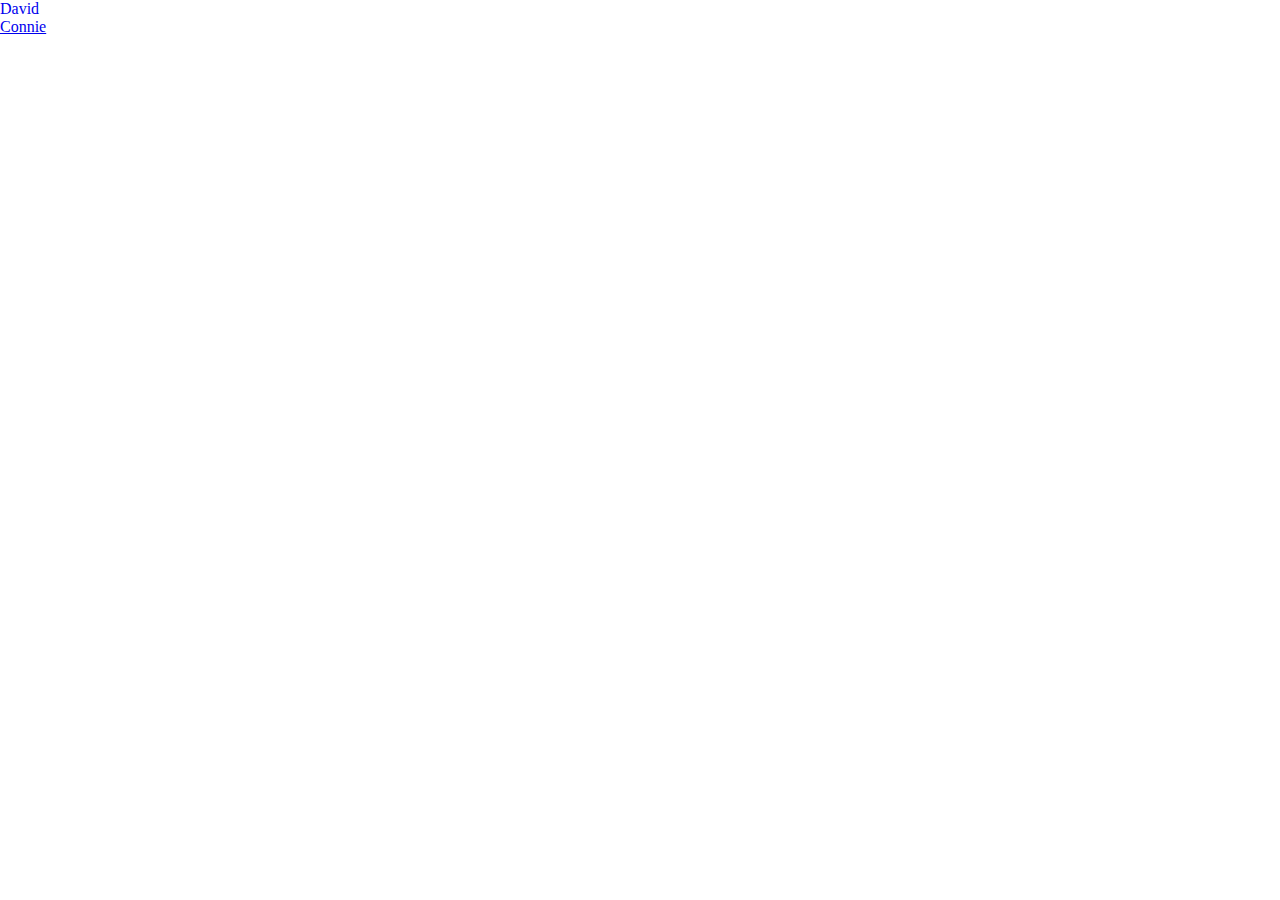
==== index.html @ e4d9f7cc "first commit lover" ====
<!DOCTYPE html>
<html>
<head>
	<!-- <script src='https://ajax.googleapis.com/ajax/libs/jquery/1.11.1/jquery.min.js'></script> -->
	<link rel="stylesheet" href="https://maxcdn.bootstrapcdn.com/bootstrap/3.3.6/css/bootstrap.min.css" integrity="sha384-1q8mTJOASx8j1Au+a5WDVnPi2lkFfwwEAa8hDDdjZlpLegxhjVME1fgjWPGmkzs7" crossorigin="anonymous">
	<link rel="stylesheet" href="index.css">
	<script src='https://cdn.firebase.com/js/client/2.2.1/firebase.js'></script>
	
</head>
<body>
	<!-- <div id='messagesDiv'></div>
    <input type='text' id='nameInput' placeholder='Name'>
    <input type='text' id='messageInput' placeholder='Message'> -->
    <div class="identity-group">
    	<div class="btn-david">
    		<a href="davidPage.html" class="btn btn-default">
		    	<!-- <button type="button" class="btn btn-default" value="david"> -->
		    		David
		    	<!-- </button> -->
	    	</a>
	    </div>
	    <div class=" btn-connie">
		    <a href="conniePage.html" class="btn btn-default">
	    		Connie
	    	</a>
		</div>
	</div>
	<script src="index.js"></script>
    <script>
    	
    </script>
</body>
</html>
---- index.css ----
html, body {
	margin: 0;
}

.identity-group {
}

.btn {
	width: 10%;
}

.btn-david a {
	text-decoration: none;
}
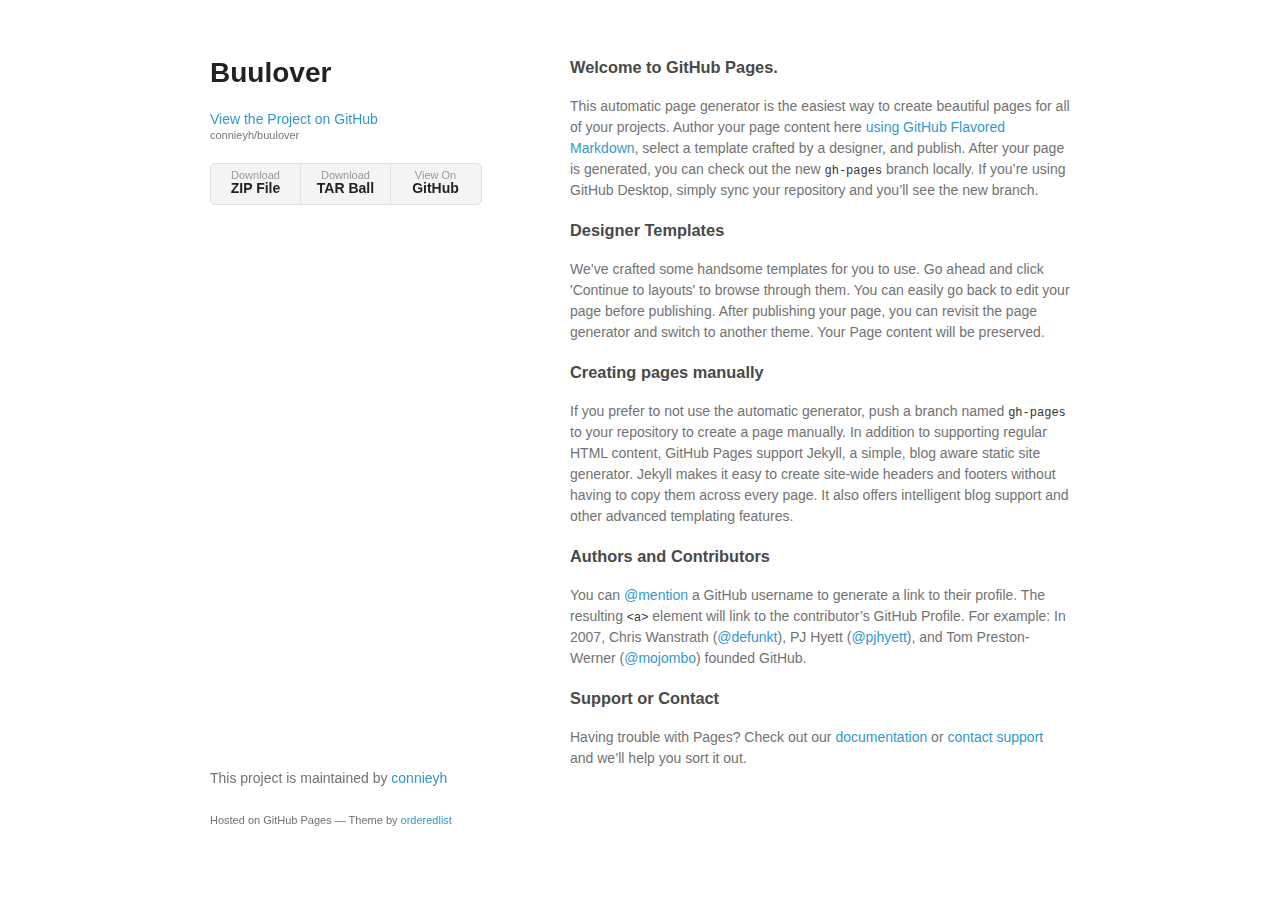
==== commit 94a7eb35: "Create gh-pages branch via GitHub" ====
--- a/index.html
+++ b/index.html
@@ -1,33 +1,64 @@
-<!DOCTYPE html>
+<!doctype html>
 <html>
-<head>
-	<!-- <script src='https://ajax.googleapis.com/ajax/libs/jquery/1.11.1/jquery.min.js'></script> -->
-	<link rel="stylesheet" href="https://maxcdn.bootstrapcdn.com/bootstrap/3.3.6/css/bootstrap.min.css" integrity="sha384-1q8mTJOASx8j1Au+a5WDVnPi2lkFfwwEAa8hDDdjZlpLegxhjVME1fgjWPGmkzs7" crossorigin="anonymous">
-	<link rel="stylesheet" href="index.css">
-	<script src='https://cdn.firebase.com/js/client/2.2.1/firebase.js'></script>
-	
-</head>
-<body>
-	<!-- <div id='messagesDiv'></div>
-    <input type='text' id='nameInput' placeholder='Name'>
-    <input type='text' id='messageInput' placeholder='Message'> -->
-    <div class="identity-group">
-    	<div class="btn-david">
-    		<a href="davidPage.html" class="btn btn-default">
-		    	<!-- <button type="button" class="btn btn-default" value="david"> -->
-		    		David
-		    	<!-- </button> -->
-	    	</a>
-	    </div>
-	    <div class=" btn-connie">
-		    <a href="conniePage.html" class="btn btn-default">
-	    		Connie
-	    	</a>
-		</div>
-	</div>
-	<script src="index.js"></script>
-    <script>
-    	
-    </script>
-</body>
-</html>+  <head>
+    <meta charset="utf-8">
+    <meta http-equiv="X-UA-Compatible" content="chrome=1">
+    <title>Buulover by connieyh</title>
+
+    <link rel="stylesheet" href="stylesheets/styles.css">
+    <link rel="stylesheet" href="stylesheets/github-light.css">
+    <meta name="viewport" content="width=device-width">
+    <!--[if lt IE 9]>
+    <script src="//html5shiv.googlecode.com/svn/trunk/html5.js"></script>
+    <![endif]-->
+  </head>
+  <body>
+    <div class="wrapper">
+      <header>
+        <h1>Buulover</h1>
+        <p></p>
+
+        <p class="view"><a href="https://github.com/connieyh/buulover">View the Project on GitHub <small>connieyh/buulover</small></a></p>
+
+
+        <ul>
+          <li><a href="https://github.com/connieyh/buulover/zipball/master">Download <strong>ZIP File</strong></a></li>
+          <li><a href="https://github.com/connieyh/buulover/tarball/master">Download <strong>TAR Ball</strong></a></li>
+          <li><a href="https://github.com/connieyh/buulover">View On <strong>GitHub</strong></a></li>
+        </ul>
+      </header>
+      <section>
+        <h3>
+<a id="welcome-to-github-pages" class="anchor" href="#welcome-to-github-pages" aria-hidden="true"><span aria-hidden="true" class="octicon octicon-link"></span></a>Welcome to GitHub Pages.</h3>
+
+<p>This automatic page generator is the easiest way to create beautiful pages for all of your projects. Author your page content here <a href="https://guides.github.com/features/mastering-markdown/">using GitHub Flavored Markdown</a>, select a template crafted by a designer, and publish. After your page is generated, you can check out the new <code>gh-pages</code> branch locally. If you’re using GitHub Desktop, simply sync your repository and you’ll see the new branch.</p>
+
+<h3>
+<a id="designer-templates" class="anchor" href="#designer-templates" aria-hidden="true"><span aria-hidden="true" class="octicon octicon-link"></span></a>Designer Templates</h3>
+
+<p>We’ve crafted some handsome templates for you to use. Go ahead and click 'Continue to layouts' to browse through them. You can easily go back to edit your page before publishing. After publishing your page, you can revisit the page generator and switch to another theme. Your Page content will be preserved.</p>
+
+<h3>
+<a id="creating-pages-manually" class="anchor" href="#creating-pages-manually" aria-hidden="true"><span aria-hidden="true" class="octicon octicon-link"></span></a>Creating pages manually</h3>
+
+<p>If you prefer to not use the automatic generator, push a branch named <code>gh-pages</code> to your repository to create a page manually. In addition to supporting regular HTML content, GitHub Pages support Jekyll, a simple, blog aware static site generator. Jekyll makes it easy to create site-wide headers and footers without having to copy them across every page. It also offers intelligent blog support and other advanced templating features.</p>
+
+<h3>
+<a id="authors-and-contributors" class="anchor" href="#authors-and-contributors" aria-hidden="true"><span aria-hidden="true" class="octicon octicon-link"></span></a>Authors and Contributors</h3>
+
+<p>You can <a href="https://help.github.com/articles/basic-writing-and-formatting-syntax/#mentioning-users-and-teams" class="user-mention">@mention</a> a GitHub username to generate a link to their profile. The resulting <code>&lt;a&gt;</code> element will link to the contributor’s GitHub Profile. For example: In 2007, Chris Wanstrath (<a href="https://github.com/defunkt" class="user-mention">@defunkt</a>), PJ Hyett (<a href="https://github.com/pjhyett" class="user-mention">@pjhyett</a>), and Tom Preston-Werner (<a href="https://github.com/mojombo" class="user-mention">@mojombo</a>) founded GitHub.</p>
+
+<h3>
+<a id="support-or-contact" class="anchor" href="#support-or-contact" aria-hidden="true"><span aria-hidden="true" class="octicon octicon-link"></span></a>Support or Contact</h3>
+
+<p>Having trouble with Pages? Check out our <a href="https://help.github.com/pages">documentation</a> or <a href="https://github.com/contact">contact support</a> and we’ll help you sort it out.</p>
+      </section>
+      <footer>
+        <p>This project is maintained by <a href="https://github.com/connieyh">connieyh</a></p>
+        <p><small>Hosted on GitHub Pages &mdash; Theme by <a href="https://github.com/orderedlist">orderedlist</a></small></p>
+      </footer>
+    </div>
+    <script src="javascripts/scale.fix.js"></script>
+    
+  </body>
+</html>
--- a/stylesheets/styles.css
+++ b/stylesheets/styles.css
@@ -0,0 +1,324 @@
+@font-face {
+  font-family: 'Noto Sans';
+  font-weight: 400;
+  font-style: normal;
+  src: url('../fonts/Noto-Sans-regular/Noto-Sans-regular.eot');
+  src: url('../fonts/Noto-Sans-regular/Noto-Sans-regular.eot?#iefix') format('embedded-opentype'),
+       local('Noto Sans'),
+       local('Noto-Sans-regular'),
+       url('../fonts/Noto-Sans-regular/Noto-Sans-regular.woff2') format('woff2'),
+       url('../fonts/Noto-Sans-regular/Noto-Sans-regular.woff') format('woff'),
+       url('../fonts/Noto-Sans-regular/Noto-Sans-regular.ttf') format('truetype'),
+       url('../fonts/Noto-Sans-regular/Noto-Sans-regular.svg#NotoSans') format('svg');
+}
+
+@font-face {
+  font-family: 'Noto Sans';
+  font-weight: 700;
+  font-style: normal;
+  src: url('../fonts/Noto-Sans-700/Noto-Sans-700.eot');
+  src: url('../fonts/Noto-Sans-700/Noto-Sans-700.eot?#iefix') format('embedded-opentype'),
+       local('Noto Sans Bold'),
+       local('Noto-Sans-700'),
+       url('../fonts/Noto-Sans-700/Noto-Sans-700.woff2') format('woff2'),
+       url('../fonts/Noto-Sans-700/Noto-Sans-700.woff') format('woff'),
+       url('../fonts/Noto-Sans-700/Noto-Sans-700.ttf') format('truetype'),
+       url('../fonts/Noto-Sans-700/Noto-Sans-700.svg#NotoSans') format('svg');
+}
+
+@font-face {
+  font-family: 'Noto Sans';
+  font-weight: 400;
+  font-style: italic;
+  src: url('../fonts/Noto-Sans-italic/Noto-Sans-italic.eot');
+  src: url('../fonts/Noto-Sans-italic/Noto-Sans-italic.eot?#iefix') format('embedded-opentype'),
+       local('Noto Sans Italic'),
+       local('Noto-Sans-italic'),
+       url('../fonts/Noto-Sans-italic/Noto-Sans-italic.woff2') format('woff2'),
+       url('../fonts/Noto-Sans-italic/Noto-Sans-italic.woff') format('woff'),
+       url('../fonts/Noto-Sans-italic/Noto-Sans-italic.ttf') format('truetype'),
+       url('../fonts/Noto-Sans-italic/Noto-Sans-italic.svg#NotoSans') format('svg');
+}
+
+@font-face {
+  font-family: 'Noto Sans';
+  font-weight: 700;
+  font-style: italic;
+  src: url('../fonts/Noto-Sans-700italic/Noto-Sans-700italic.eot');
+  src: url('../fonts/Noto-Sans-700italic/Noto-Sans-700italic.eot?#iefix') format('embedded-opentype'),
+       local('Noto Sans Bold Italic'),
+       local('Noto-Sans-700italic'),
+       url('../fonts/Noto-Sans-700italic/Noto-Sans-700italic.woff2') format('woff2'),
+       url('../fonts/Noto-Sans-700italic/Noto-Sans-700italic.woff') format('woff'),
+       url('../fonts/Noto-Sans-700italic/Noto-Sans-700italic.ttf') format('truetype'),
+       url('../fonts/Noto-Sans-700italic/Noto-Sans-700italic.svg#NotoSans') format('svg');
+}
+
+body {
+  background-color: #fff;
+  padding:50px;
+  font: 14px/1.5 "Noto Sans", "Helvetica Neue", Helvetica, Arial, sans-serif;
+  color:#727272;
+  font-weight:400;
+}
+
+h1, h2, h3, h4, h5, h6 {
+  color:#222;
+  margin:0 0 20px;
+}
+
+p, ul, ol, table, pre, dl {
+  margin:0 0 20px;
+}
+
+h1, h2, h3 {
+  line-height:1.1;
+}
+
+h1 {
+  font-size:28px;
+}
+
+h2 {
+  color:#393939;
+}
+
+h3, h4, h5, h6 {
+  color:#494949;
+}
+
+a {
+  color:#39c;
+  text-decoration:none;
+}
+
+a:hover {
+  color:#069;
+}
+
+a small {
+  font-size:11px;
+  color:#777;
+  margin-top:-0.3em;
+  display:block;
+}
+
+a:hover small {
+  color:#777;
+}
+
+.wrapper {
+  width:860px;
+  margin:0 auto;
+}
+
+blockquote {
+  border-left:1px solid #e5e5e5;
+  margin:0;
+  padding:0 0 0 20px;
+  font-style:italic;
+}
+
+code, pre {
+  font-family:Monaco, Bitstream Vera Sans Mono, Lucida Console, Terminal, Consolas, Liberation Mono, DejaVu Sans Mono, Courier New, monospace;
+  color:#333;
+  font-size:12px;
+}
+
+pre {
+  padding:8px 15px;
+  background: #f8f8f8;
+  border-radius:5px;
+  border:1px solid #e5e5e5;
+  overflow-x: auto;
+}
+
+table {
+  width:100%;
+  border-collapse:collapse;
+}
+
+th, td {
+  text-align:left;
+  padding:5px 10px;
+  border-bottom:1px solid #e5e5e5;
+}
+
+dt {
+  color:#444;
+  font-weight:700;
+}
+
+th {
+  color:#444;
+}
+
+img {
+  max-width:100%;
+}
+
+header {
+  width:270px;
+  float:left;
+  position:fixed;
+  -webkit-font-smoothing:subpixel-antialiased;
+}
+
+header ul {
+  list-style:none;
+  height:40px;
+  padding:0;
+  background: #f4f4f4;
+  border-radius:5px;
+  border:1px solid #e0e0e0;
+  width:270px;
+}
+
+header li {
+  width:89px;
+  float:left;
+  border-right:1px solid #e0e0e0;
+  height:40px;
+}
+
+header li:first-child a {
+  border-radius:5px 0 0 5px;
+}
+
+header li:last-child a {
+  border-radius:0 5px 5px 0;
+}
+
+header ul a {
+  line-height:1;
+  font-size:11px;
+  color:#999;
+  display:block;
+  text-align:center;
+  padding-top:6px;
+  height:34px;
+}
+
+header ul a:hover {
+  color:#999;
+}
+
+header ul a:active {
+  background-color:#f0f0f0;
+}
+
+strong {
+  color:#222;
+  font-weight:700;
+}
+
+header ul li + li + li {
+  border-right:none;
+  width:89px;
+}
+
+header ul a strong {
+  font-size:14px;
+  display:block;
+  color:#222;
+}
+
+section {
+  width:500px;
+  float:right;
+  padding-bottom:50px;
+}
+
+small {
+  font-size:11px;
+}
+
+hr {
+  border:0;
+  background:#e5e5e5;
+  height:1px;
+  margin:0 0 20px;
+}
+
+footer {
+  width:270px;
+  float:left;
+  position:fixed;
+  bottom:50px;
+  -webkit-font-smoothing:subpixel-antialiased;
+}
+
+@media print, screen and (max-width: 960px) {
+
+  div.wrapper {
+    width:auto;
+    margin:0;
+  }
+
+  header, section, footer {
+    float:none;
+    position:static;
+    width:auto;
+  }
+
+  header {
+    padding-right:320px;
+  }
+
+  section {
+    border:1px solid #e5e5e5;
+    border-width:1px 0;
+    padding:20px 0;
+    margin:0 0 20px;
+  }
+
+  header a small {
+    display:inline;
+  }
+
+  header ul {
+    position:absolute;
+    right:50px;
+    top:52px;
+  }
+}
+
+@media print, screen and (max-width: 720px) {
+  body {
+    word-wrap:break-word;
+  }
+
+  header {
+    padding:0;
+  }
+
+  header ul, header p.view {
+    position:static;
+  }
+
+  pre, code {
+    word-wrap:normal;
+  }
+}
+
+@media print, screen and (max-width: 480px) {
+  body {
+    padding:15px;
+  }
+
+  header ul {
+    width:99%;
+  }
+
+  header li, header ul li + li + li {
+    width:33%;
+  }
+}
+
+@media print {
+  body {
+    padding:0.4in;
+    font-size:12pt;
+    color:#444;
+  }
+}
--- a/stylesheets/github-light.css
+++ b/stylesheets/github-light.css
@@ -0,0 +1,124 @@
+/*
+The MIT License (MIT)
+
+Copyright (c) 2015 GitHub, Inc.
+
+Permission is hereby granted, free of charge, to any person obtaining a copy
+of this software and associated documentation files (the "Software"), to deal
+in the Software without restriction, including without limitation the rights
+to use, copy, modify, merge, publish, distribute, sublicense, and/or sell
+copies of the Software, and to permit persons to whom the Software is
+furnished to do so, subject to the following conditions:
+
+The above copyright notice and this permission notice shall be included in all
+copies or substantial portions of the Software.
+
+THE SOFTWARE IS PROVIDED "AS IS", WITHOUT WARRANTY OF ANY KIND, EXPRESS OR
+IMPLIED, INCLUDING BUT NOT LIMITED TO THE WARRANTIES OF MERCHANTABILITY,
+FITNESS FOR A PARTICULAR PURPOSE AND NONINFRINGEMENT. IN NO EVENT SHALL THE
+AUTHORS OR COPYRIGHT HOLDERS BE LIABLE FOR ANY CLAIM, DAMAGES OR OTHER
+LIABILITY, WHETHER IN AN ACTION OF CONTRACT, TORT OR OTHERWISE, ARISING FROM,
+OUT OF OR IN CONNECTION WITH THE SOFTWARE OR THE USE OR OTHER DEALINGS IN THE
+SOFTWARE.
+
+*/
+
+.pl-c /* comment */ {
+  color: #969896;
+}
+
+.pl-c1      /* constant, markup.raw, meta.diff.header, meta.module-reference, meta.property-name, support, support.constant, support.variable, variable.other.constant */,
+.pl-s .pl-v /* string variable */ {
+  color: #0086b3;
+}
+
+.pl-e  /* entity */,
+.pl-en /* entity.name */ {
+  color: #795da3;
+}
+
+.pl-s .pl-s1 /* string source */,
+.pl-smi      /* storage.modifier.import, storage.modifier.package, storage.type.java, variable.other, variable.parameter.function */ {
+  color: #333;
+}
+
+.pl-ent /* entity.name.tag */ {
+  color: #63a35c;
+}
+
+.pl-k /* keyword, storage, storage.type */ {
+  color: #a71d5d;
+}
+
+.pl-pds              /* punctuation.definition.string, string.regexp.character-class */,
+.pl-s                /* string */,
+.pl-s .pl-pse .pl-s1 /* string punctuation.section.embedded source */,
+.pl-sr               /* string.regexp */,
+.pl-sr .pl-cce       /* string.regexp constant.character.escape */,
+.pl-sr .pl-sra       /* string.regexp string.regexp.arbitrary-repitition */,
+.pl-sr .pl-sre       /* string.regexp source.ruby.embedded */ {
+  color: #183691;
+}
+
+.pl-v /* variable */ {
+  color: #ed6a43;
+}
+
+.pl-id /* invalid.deprecated */ {
+  color: #b52a1d;
+}
+
+.pl-ii /* invalid.illegal */ {
+  background-color: #b52a1d;
+  color: #f8f8f8;
+}
+
+.pl-sr .pl-cce /* string.regexp constant.character.escape */ {
+  color: #63a35c;
+  font-weight: bold;
+}
+
+.pl-ml /* markup.list */ {
+  color: #693a17;
+}
+
+.pl-mh        /* markup.heading */,
+.pl-mh .pl-en /* markup.heading entity.name */,
+.pl-ms        /* meta.separator */ {
+  color: #1d3e81;
+  font-weight: bold;
+}
+
+.pl-mq /* markup.quote */ {
+  color: #008080;
+}
+
+.pl-mi /* markup.italic */ {
+  color: #333;
+  font-style: italic;
+}
+
+.pl-mb /* markup.bold */ {
+  color: #333;
+  font-weight: bold;
+}
+
+.pl-md /* markup.deleted, meta.diff.header.from-file */ {
+  background-color: #ffecec;
+  color: #bd2c00;
+}
+
+.pl-mi1 /* markup.inserted, meta.diff.header.to-file */ {
+  background-color: #eaffea;
+  color: #55a532;
+}
+
+.pl-mdr /* meta.diff.range */ {
+  color: #795da3;
+  font-weight: bold;
+}
+
+.pl-mo /* meta.output */ {
+  color: #1d3e81;
+}
+
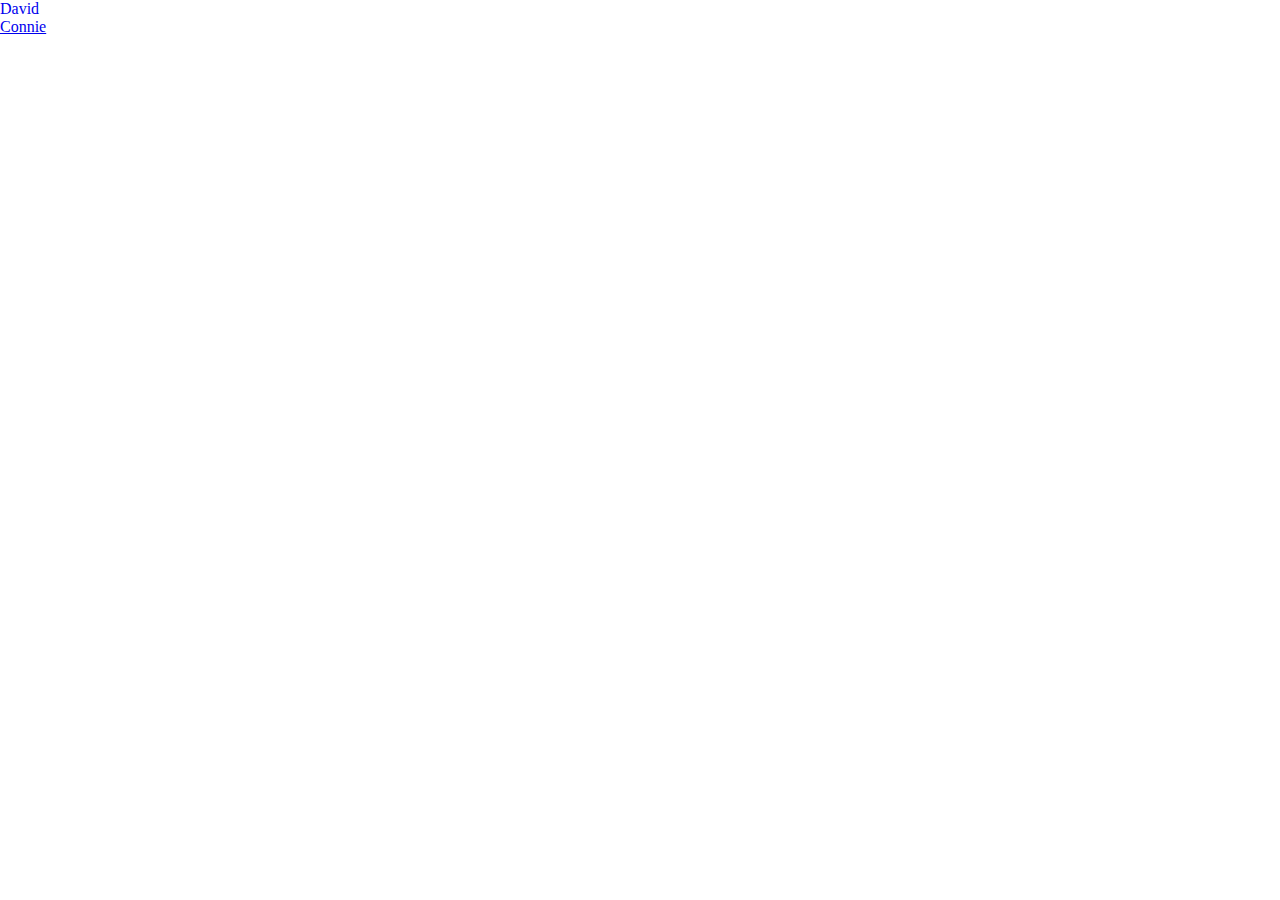
==== commit e64ebce5: "add files to gh-pages" ====
--- a/index.html
+++ b/index.html
@@ -1,64 +1,33 @@
-<!doctype html>
+<!DOCTYPE html>
 <html>
-  <head>
-    <meta charset="utf-8">
-    <meta http-equiv="X-UA-Compatible" content="chrome=1">
-    <title>Buulover by connieyh</title>
-
-    <link rel="stylesheet" href="stylesheets/styles.css">
-    <link rel="stylesheet" href="stylesheets/github-light.css">
-    <meta name="viewport" content="width=device-width">
-    <!--[if lt IE 9]>
-    <script src="//html5shiv.googlecode.com/svn/trunk/html5.js"></script>
-    <![endif]-->
-  </head>
-  <body>
-    <div class="wrapper">
-      <header>
-        <h1>Buulover</h1>
-        <p></p>
-
-        <p class="view"><a href="https://github.com/connieyh/buulover">View the Project on GitHub <small>connieyh/buulover</small></a></p>
-
-
-        <ul>
-          <li><a href="https://github.com/connieyh/buulover/zipball/master">Download <strong>ZIP File</strong></a></li>
-          <li><a href="https://github.com/connieyh/buulover/tarball/master">Download <strong>TAR Ball</strong></a></li>
-          <li><a href="https://github.com/connieyh/buulover">View On <strong>GitHub</strong></a></li>
-        </ul>
-      </header>
-      <section>
-        <h3>
-<a id="welcome-to-github-pages" class="anchor" href="#welcome-to-github-pages" aria-hidden="true"><span aria-hidden="true" class="octicon octicon-link"></span></a>Welcome to GitHub Pages.</h3>
-
-<p>This automatic page generator is the easiest way to create beautiful pages for all of your projects. Author your page content here <a href="https://guides.github.com/features/mastering-markdown/">using GitHub Flavored Markdown</a>, select a template crafted by a designer, and publish. After your page is generated, you can check out the new <code>gh-pages</code> branch locally. If you’re using GitHub Desktop, simply sync your repository and you’ll see the new branch.</p>
-
-<h3>
-<a id="designer-templates" class="anchor" href="#designer-templates" aria-hidden="true"><span aria-hidden="true" class="octicon octicon-link"></span></a>Designer Templates</h3>
-
-<p>We’ve crafted some handsome templates for you to use. Go ahead and click 'Continue to layouts' to browse through them. You can easily go back to edit your page before publishing. After publishing your page, you can revisit the page generator and switch to another theme. Your Page content will be preserved.</p>
-
-<h3>
-<a id="creating-pages-manually" class="anchor" href="#creating-pages-manually" aria-hidden="true"><span aria-hidden="true" class="octicon octicon-link"></span></a>Creating pages manually</h3>
-
-<p>If you prefer to not use the automatic generator, push a branch named <code>gh-pages</code> to your repository to create a page manually. In addition to supporting regular HTML content, GitHub Pages support Jekyll, a simple, blog aware static site generator. Jekyll makes it easy to create site-wide headers and footers without having to copy them across every page. It also offers intelligent blog support and other advanced templating features.</p>
-
-<h3>
-<a id="authors-and-contributors" class="anchor" href="#authors-and-contributors" aria-hidden="true"><span aria-hidden="true" class="octicon octicon-link"></span></a>Authors and Contributors</h3>
-
-<p>You can <a href="https://help.github.com/articles/basic-writing-and-formatting-syntax/#mentioning-users-and-teams" class="user-mention">@mention</a> a GitHub username to generate a link to their profile. The resulting <code>&lt;a&gt;</code> element will link to the contributor’s GitHub Profile. For example: In 2007, Chris Wanstrath (<a href="https://github.com/defunkt" class="user-mention">@defunkt</a>), PJ Hyett (<a href="https://github.com/pjhyett" class="user-mention">@pjhyett</a>), and Tom Preston-Werner (<a href="https://github.com/mojombo" class="user-mention">@mojombo</a>) founded GitHub.</p>
-
-<h3>
-<a id="support-or-contact" class="anchor" href="#support-or-contact" aria-hidden="true"><span aria-hidden="true" class="octicon octicon-link"></span></a>Support or Contact</h3>
-
-<p>Having trouble with Pages? Check out our <a href="https://help.github.com/pages">documentation</a> or <a href="https://github.com/contact">contact support</a> and we’ll help you sort it out.</p>
-      </section>
-      <footer>
-        <p>This project is maintained by <a href="https://github.com/connieyh">connieyh</a></p>
-        <p><small>Hosted on GitHub Pages &mdash; Theme by <a href="https://github.com/orderedlist">orderedlist</a></small></p>
-      </footer>
-    </div>
-    <script src="javascripts/scale.fix.js"></script>
-    
-  </body>
-</html>
+<head>
+	<!-- <script src='https://ajax.googleapis.com/ajax/libs/jquery/1.11.1/jquery.min.js'></script> -->
+	<link rel="stylesheet" href="https://maxcdn.bootstrapcdn.com/bootstrap/3.3.6/css/bootstrap.min.css" integrity="sha384-1q8mTJOASx8j1Au+a5WDVnPi2lkFfwwEAa8hDDdjZlpLegxhjVME1fgjWPGmkzs7" crossorigin="anonymous">
+	<link rel="stylesheet" href="index.css">
+	<script src='https://cdn.firebase.com/js/client/2.2.1/firebase.js'></script>
+	
+</head>
+<body>
+	<!-- <div id='messagesDiv'></div>
+    <input type='text' id='nameInput' placeholder='Name'>
+    <input type='text' id='messageInput' placeholder='Message'> -->
+    <div class="identity-group">
+    	<div class="btn-david">
+    		<a href="davidPage.html" class="btn btn-default">
+		    	<!-- <button type="button" class="btn btn-default" value="david"> -->
+		    		David
+		    	<!-- </button> -->
+	    	</a>
+	    </div>
+	    <div class=" btn-connie">
+		    <a href="conniePage.html" class="btn btn-default">
+	    		Connie
+	    	</a>
+		</div>
+	</div>
+	<script src="index.js"></script>
+    <script>
+    	
+    </script>
+</body>
+</html>--- a/index.css
+++ b/index.css
@@ -0,0 +1,14 @@
+html, body {
+	margin: 0;
+}
+
+.identity-group {
+}
+
+.btn {
+	width: 10%;
+}
+
+.btn-david a {
+	text-decoration: none;
+}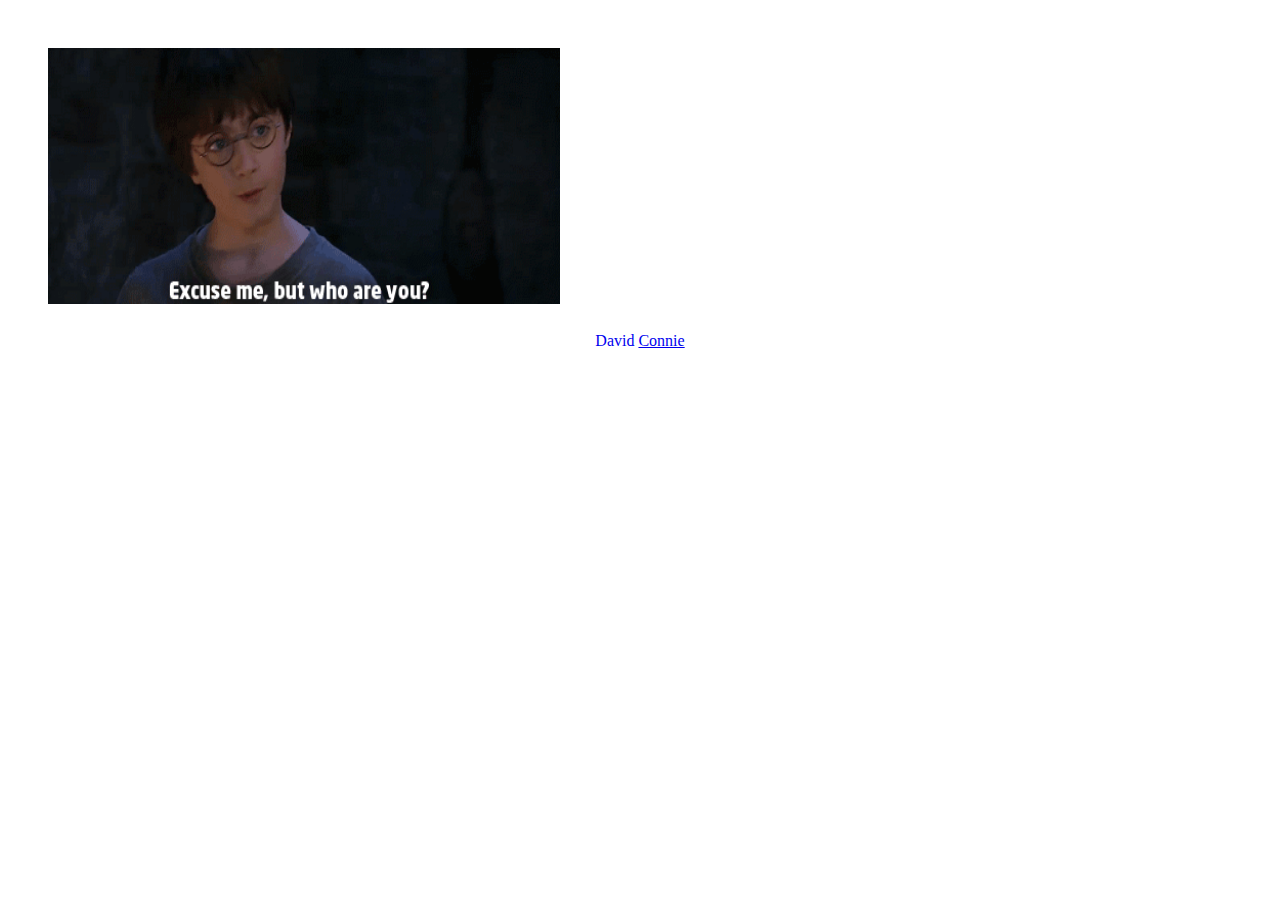
==== commit 51a5c223: "add gif to index" ====
--- a/index.html
+++ b/index.html
@@ -11,6 +11,11 @@
 	<!-- <div id='messagesDiv'></div>
     <input type='text' id='nameInput' placeholder='Name'>
     <input type='text' id='messageInput' placeholder='Message'> -->
+    <img src="img/giphy.gif" alt="HTML5 Icon" class="img-responsive center-block" style="width:512px;height:256px;">
+    <!-- <embed src="/img/giphy.mid" width="128px" height="128px" >
+   		<noembed><img src="/img/giphy.gif" alt="Alternative Media" ></noembed>
+	</embed> -->
+
     <div class="identity-group">
     	<div class="btn-david">
     		<a href="davidPage.html" class="btn btn-default">
--- a/index.css
+++ b/index.css
@@ -1,14 +1,62 @@
-html, body {
+html {
 	margin: 0;
 }
 
-.identity-group {
+body {
+	margin: 3em;
 }
 
-.btn {
+.shareForm-title {
+	width: 60%;
+	/*padding-left: 10%;*/
+}
+
+#shareUrl {
+	width: 50%;
+	/*height: 34px;*/
+	font-size: 20px;
+	font-family: Georgia;
+	line-height: 1.4;
+	color: #555;
+	background-color: #fff;
+	background-image: none;
+	border: 1px solid #ccc;
+	border-radius: 4px;
+	box-shadow: inset 0 1px 1px rgba(0,0,0, .075);
+	transition: border-color ease-in-out .15s box-shadow ease-in-out .15s;
+
+}
+
+#shareBtn {
+	margin-top: -6px;
+}
+
+#wrong-input-alert,
+#empty-input-alert {
+	width: 50%;
+	margin-left: 22%;
+	display: none;
+}
+
+.btn-david, .btn-connie {
+	display: inline-block;
+}
+
+
+
+.identity-group {
+	text-align: center;
+	margin-top: 2%;
+}
+
+/*.btn {
 	width: 10%;
-}
+}*/
 
 .btn-david a {
 	text-decoration: none;
+}
+
+.shareForm {
+	text-align: center;
 }